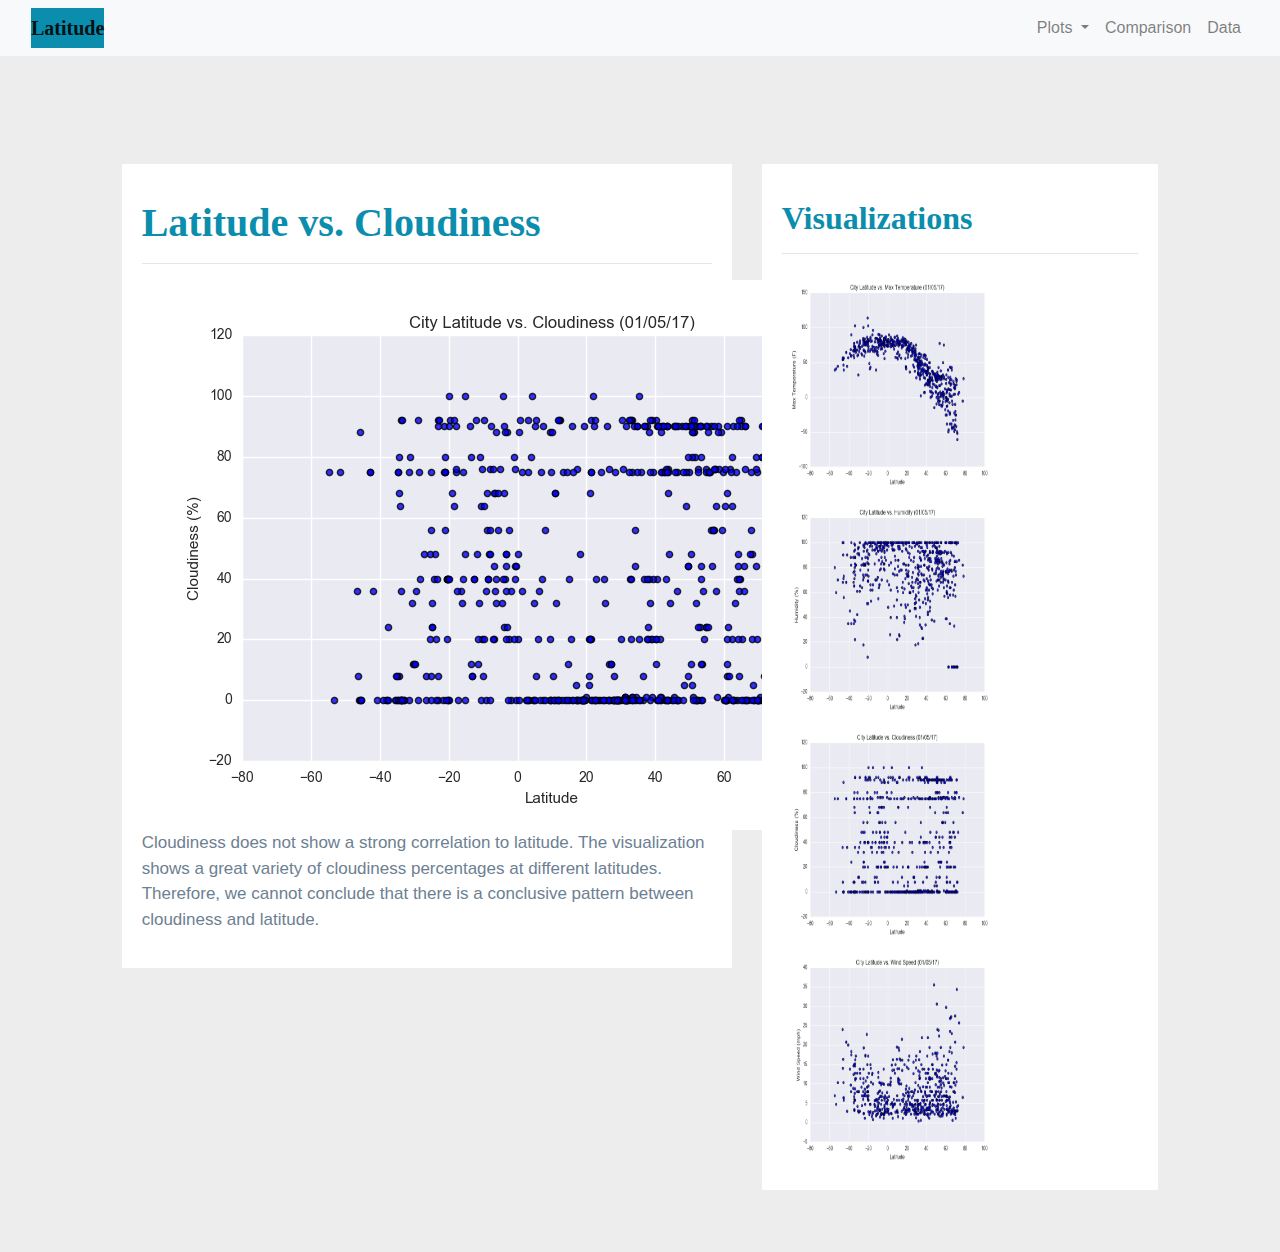
==== cloudiness.html @ 925aa79c "Adding final files" ====
<!DOCTYPE html>
<html lang="en">
    <head>
        <meta charset="UTF-8">
        <title>Latitude vs Cloudiness</title>
        
        <!-- Bootstrap Stylsheest -->
        <link rel="stylesheet" href="https://stackpath.bootstrapcdn.com/bootstrap/4.3.1/css/bootstrap.min.css" integrity="sha384-ggOyR0iXCbMQv3Xipma34MD+dH/1fQ784/j6cY/iJTQUOhcWr7x9JvoRxT2MZw1T" crossorigin="anonymous">
        <!-- CSS Stylesheet -->
        <link rel="stylesheet" href="style.css">
    </head>
    <body>
        <script src="https://cdn.jsdelivr.net/npm/bootstrap@5.1.3/dist/js/bootstrap.bundle.min.js" integrity="sha384-ka7Sk0Gln4gmtz2MlQnikT1wXgYsOg+OMhuP+IlRH9sENBO0LRn5q+8nbTov4+1p" crossorigin="anonymous"></script>
        <script src="https://code.jquery.com/jquery-3.3.1.slim.min.js" integrity="sha384-q8i/X+965DzO0rT7abK41JStQIAqVgRVzpbzo5smXKp4YfRvH+8abtTE1Pi6jizo" crossorigin="anonymous"></script>
        <script src="https://cdnjs.cloudflare.com/ajax/libs/popper.js/1.14.7/umd/popper.min.js" integrity="sha384-UO2eT0CpHqdSJQ6hJty5KVphtPhzWj9WO1clHTMGa3JDZwrnQq4sF86dIHNDz0W1" crossorigin="anonymous"></script>
        <script src="https://stackpath.bootstrapcdn.com/bootstrap/4.3.1/js/bootstrap.min.js" integrity="sha384-JjSmVgyd0p3pXB1rRibZUAYoIIy6OrQ6VrjIEaFf/nJGzIxFDsf4x0xIM+B07jRM" crossorigin="anonymous"></script>
        
        <nav class="navbar navbar-expand-lg navbar-light bg-light">
            <div class='container-fluid'>
                <a class="navbar-brand" href="index.html">Latitude</a>
                <button class="navbar-toggler" type="button" data-bs-toggle="collapse" data-bs-target="#navbarSupportedContent" aria-controls="navbarSupportedContent" aria-expanded="false" aria-label="Toggle navigation">
                    <span class="navbar-toggler-icon"></span>
                </button>
                <div class="collapse navbar-collapse justify-content-end" id="navbarSupportedContent">
                    <ul class="navbar-nav me-auto mb-2 mb-lg-0">
                      <li class="nav-item dropdown">
                        <a class="nav-link dropdown-toggle" href="#" id="navbarDropdownMenuLink" role="button" data-bs-toggle="dropdown" aria-haspopup="true" aria-expanded="false">
                          Plots
                        </a>
                        <ul class="dropdown-menu" aria-labelledby="navbarDropdownMenuLink">
                            <li>
                              <a class="dropdown-item" href="max_temperature.html">Max Temperature</a>
                            </li>
                            <li>
                                <a class="dropdown-item" href="humidity.html">Humidity</a>
                            </li>
                            <li>
                                <a class="dropdown-item" href="cloudiness.html">Cloudiness</a>
                            </li>
                            <li>
                                <a class="dropdown-item" href="windSpeed.html">Wind Speed</a>
                            </li>
                        </ul>
                      </li>
                      <li class="nav-item">
                        <a class="nav-link" href="comparison.html">Comparison</a>
                      </li>
                      <li class="nav-item">
                        <a class="nav-link" href="data.html">Data</a>
                      </li>
                    </ul>
                  </div>
            </div>
        </nav><br><br>

        <!-- content section -->
        <div class="container-fluid">
            <div class="row">
              
              <div class="col-lg-1">
        
              </div>
              <div class="col-lg-6">
                  <div class="boxes">
                  <h1 class=title>Latitude vs. Cloudiness</h1>
                  <hr>
                  
                  <img src="Resources/assets/images/Fig3.png"  alt="Cloudiness Graph">
                  <p>Cloudiness does not show a strong correlation to latitude. The visualization shows a great variety of
                    cloudiness percentages at different latitudes. Therefore, we cannot conclude that there is a conclusive
                    pattern between cloudiness and latitude.</p>
                </div>
              </div>
              

              <!-- Visualization -->
              <div class="col-lg-4">
                <div class="boxes" aling=center>
                  <h2 class=title>Visualizations</h2>
                  <hr>
                  <div>
                      <a href="max_temperature.html">
                        <img src="Resources/assets/images/Fig1.png" width="225" height="225" alt="Max Temperature Image">
                      </a>
                      <a href="humidity.html">
                        <img src="Resources/assets/images/Fig2.png" width="225" height="225" alt="Humidity Graph">
                      </a>
                      <a href="cloudiness.html">
                        <img src="Resources/assets/images/Fig3.png" width="225" height="225" alt="Cloudiness Graph">
                      </a>
                      <a href="windSpeed.html">
                        <img src="Resources/assets/images/Fig4.png" width="225" height="225" alt="Wind Speed Graph">
                      </a>
                  </div>
              </div>
              </div>
              <div class="col-lg-1">
        
              </div>
        
            </div>
          </div>
    </body>
</html>
---- style.css ----
/* Body*/
body{
    background-color: #EDEDED; 
}

/* Navbar*/
.navbar-brand {
    color: white;
    font-weight: bold;
    background-color: #0b8dad;
    font-family: Georgia, 'Times New Roman', Times, serif;
    background-size: cover;
}

.nav-link:hover{
    background-color:#E7E7E7;
   }

.navbar-brand:hover{
color: rgb(175, 175, 175);
}


/* Title Class  */
.title {
    color: #0b8dad;  
    font-family: Georgia, 'Times New Roman', Times, serif;
    font-weight: bolder; 
    padding-top: 25px; 
}

/* Paragraph Element */
p{
 color: #6D8092;
 font-family: Arial, Helvetica, sans-serif;
 font-size: 17px; 
}

/* Boxes Class */
.boxes {
    margin-top: 60px; 
    margin-bottom: 62px; 
    padding: 10px 20px 20px; 
    background-color: white; 

  }
.box {
    margin-top: 60px; 
    margin-bottom: 62px; 
    margin-right: 60px;
    margin-left: 60px;
    background-color: white; 
}

/* Table Element */
table {
    background-color: white;
}

/* Media Queries */
@media(max-width: 992px){
    .navbar{
        max-height: none; 
        padding: inherit;
    }
    .navbar div{
        margin: inherit; 
        background-color: #16b2da;  
    }

    .navbar-brand{
        color: white;
        padding: 15px;
        background-color: #16b2da;
    }
    
    button{
        margin-right: 30px; 
    }
    #navbarSupportedContent {
        background-color: white;
    }

    #navbarDropdownMenuLink {
        margin-left: 15px;
    }
    .nav-link {
        margin-left: 15px;
    }
    .boxes {
        margin-top: 60px; 
        margin-bottom: 62px; 
        padding: 10px 20px 20px;
        background-color: inherit;
      }
}
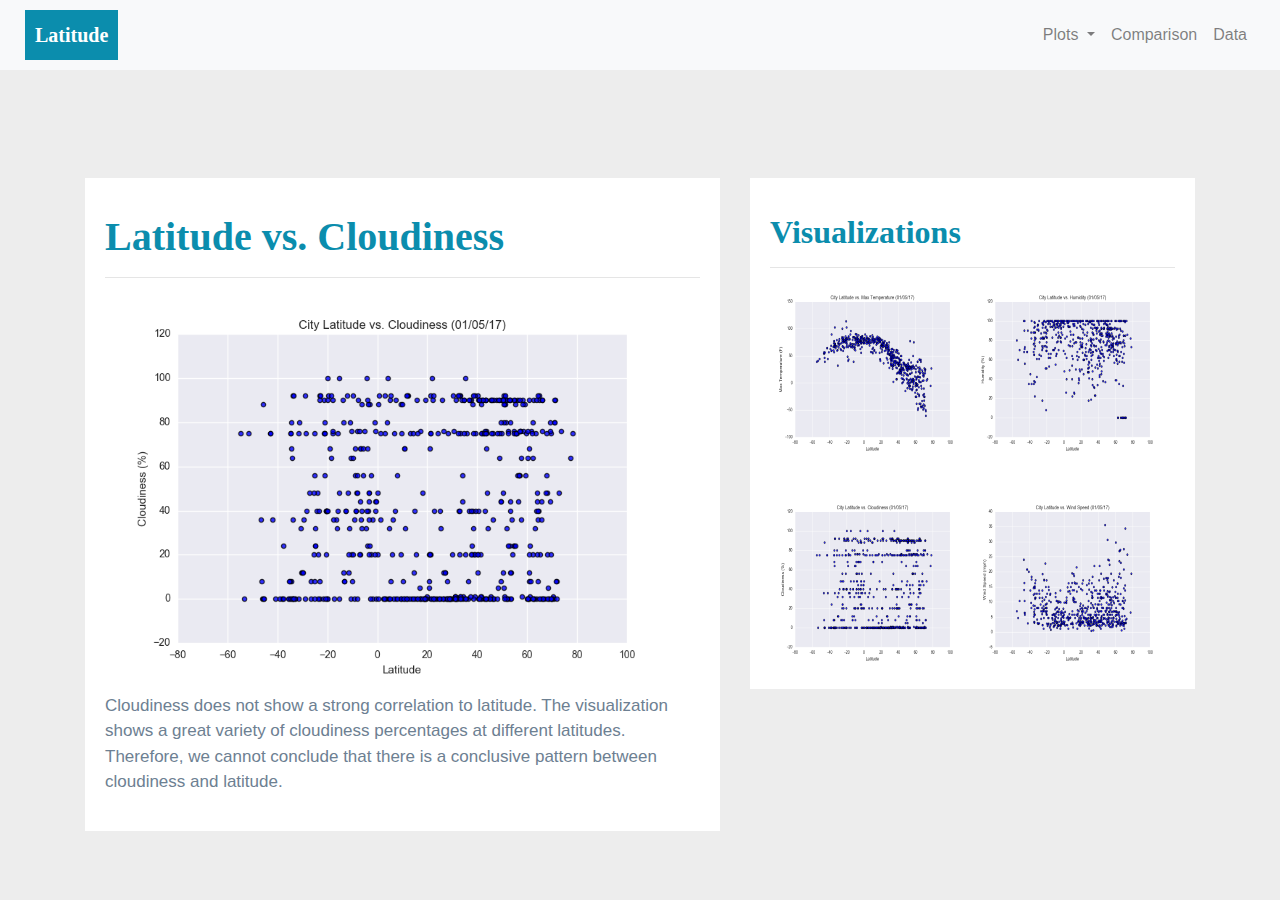
==== commit 123f5329: "some minor fixes" ====
--- a/cloudiness.html
+++ b/cloudiness.html
@@ -54,18 +54,13 @@
         </nav><br><br>
 
         <!-- content section -->
-        <div class="container-fluid">
-            <div class="row">
-              
-              <div class="col-lg-1">
-        
-              </div>
-              <div class="col-lg-6">
+        <div class="container">
+          <div class="row">
+            <div class="col-lg-7 col-md-12">
                   <div class="boxes">
                   <h1 class=title>Latitude vs. Cloudiness</h1>
                   <hr>
-                  
-                  <img src="Resources/assets/images/Fig3.png"  alt="Cloudiness Graph">
+                  <img class= "redo" src="Resources/assets/images/Fig3.png"  width="580" height="auto" alt="Cloudiness Graph">
                   <p>Cloudiness does not show a strong correlation to latitude. The visualization shows a great variety of
                     cloudiness percentages at different latitudes. Therefore, we cannot conclude that there is a conclusive
                     pattern between cloudiness and latitude.</p>
@@ -74,31 +69,30 @@
               
 
               <!-- Visualization -->
-              <div class="col-lg-4">
-                <div class="boxes" aling=center>
+              <div class="col-lg-5 col-md-12">
+                <div class="boxes">
                   <h2 class=title>Visualizations</h2>
                   <hr>
-                  <div>
-                      <a href="max_temperature.html">
-                        <img src="Resources/assets/images/Fig1.png" width="225" height="225" alt="Max Temperature Image">
-                      </a>
-                      <a href="humidity.html">
-                        <img src="Resources/assets/images/Fig2.png" width="225" height="225" alt="Humidity Graph">
-                      </a>
-                      <a href="cloudiness.html">
-                        <img src="Resources/assets/images/Fig3.png" width="225" height="225" alt="Cloudiness Graph">
-                      </a>
-                      <a href="windSpeed.html">
-                        <img src="Resources/assets/images/Fig4.png" width="225" height="225" alt="Wind Speed Graph">
-                      </a>
+                  <div class="container">
+                    <div class="row" style="padding-bottom: 35px;">
+                    <a href="max_temperature.html">
+                      <img class="redobottom" src="Resources/assets/images/Fig1.png" width="200" height="175" alt="Max Temperature Image">
+                    </a>
+                    <a href="humidity.html">
+                      <img class="redobottom" src="Resources/assets/images/Fig2.png" width="200" height="175" alt="Humidity Graph">
+                    </a>
                   </div>
+                  <div class="row">
+                    <a href="cloudiness.html">
+                      <img class="active" src="Resources/assets/images/Fig3.png" width="200" height="175" alt="Cloudiness Graph">
+                    </a>
+                    <a href="windSpeed.html">
+                      <img class="redobottom" src="Resources/assets/images/Fig4.png" width="200" height="175" alt="Wind Speed Graph">
+                    </a>
+                  </div>
+                  </div>
+                </div>
               </div>
-              </div>
-              <div class="col-lg-1">
-        
-              </div>
-        
-            </div>
-          </div>
+        </div>
     </body>
 </html>--- a/style.css
+++ b/style.css
@@ -5,12 +5,16 @@
 }
 
 /* Navbar*/
+.navbar{
+    max-height: none;
+    padding: 10px;
+}
 .navbar-brand {
-    color: white;
+    color: white !important;
     font-weight: bold;
     background-color: #0b8dad;
     font-family: Georgia, 'Times New Roman', Times, serif;
-    background-size: cover;
+    padding: 10px 10px !important;
 }
 
 .nav-link:hover{
@@ -21,6 +25,11 @@
 color: rgb(175, 175, 175);
 }
 
+.box-comparation {
+    margin-bottom: 30px;
+    padding: 10px 50px 20px; 
+}
+
 
 /* Title Class  */
 .title {
@@ -28,6 +37,9 @@
     font-family: Georgia, 'Times New Roman', Times, serif;
     font-weight: bolder; 
     padding-top: 25px; 
+}
+.active {
+    background-color: rgb(4, 109, 158) !important;
 }
 
 /* Paragraph Element */
@@ -64,13 +76,36 @@
         max-height: none; 
         padding: inherit;
     }
+
+    .active {
+        background-color: rgb(4, 109, 158) !important;
+        width: 325px;
+        height: auto;
+    }
+
+    .box-comparation {
+        margin-bottom: 30px;
+        padding: 10px 50px 20px; 
+    }
+    .redo{
+        width: 650px;
+        height: auto;
+    }
+
+    .redobottom {
+        width: 325px;
+        height: auto;
+    }
+
+    .container-fluid {
+        padding: 10px;
+    }
     .navbar div{
         margin: inherit; 
-        background-color: #16b2da;  
+        background-color: #16b2da;
     }
 
     .navbar-brand{
-        color: white;
         padding: 15px;
         background-color: #16b2da;
     }
@@ -92,6 +127,6 @@
         margin-top: 60px; 
         margin-bottom: 62px; 
         padding: 10px 20px 20px;
-        background-color: inherit;
+        background-color: white;
       }
 }
